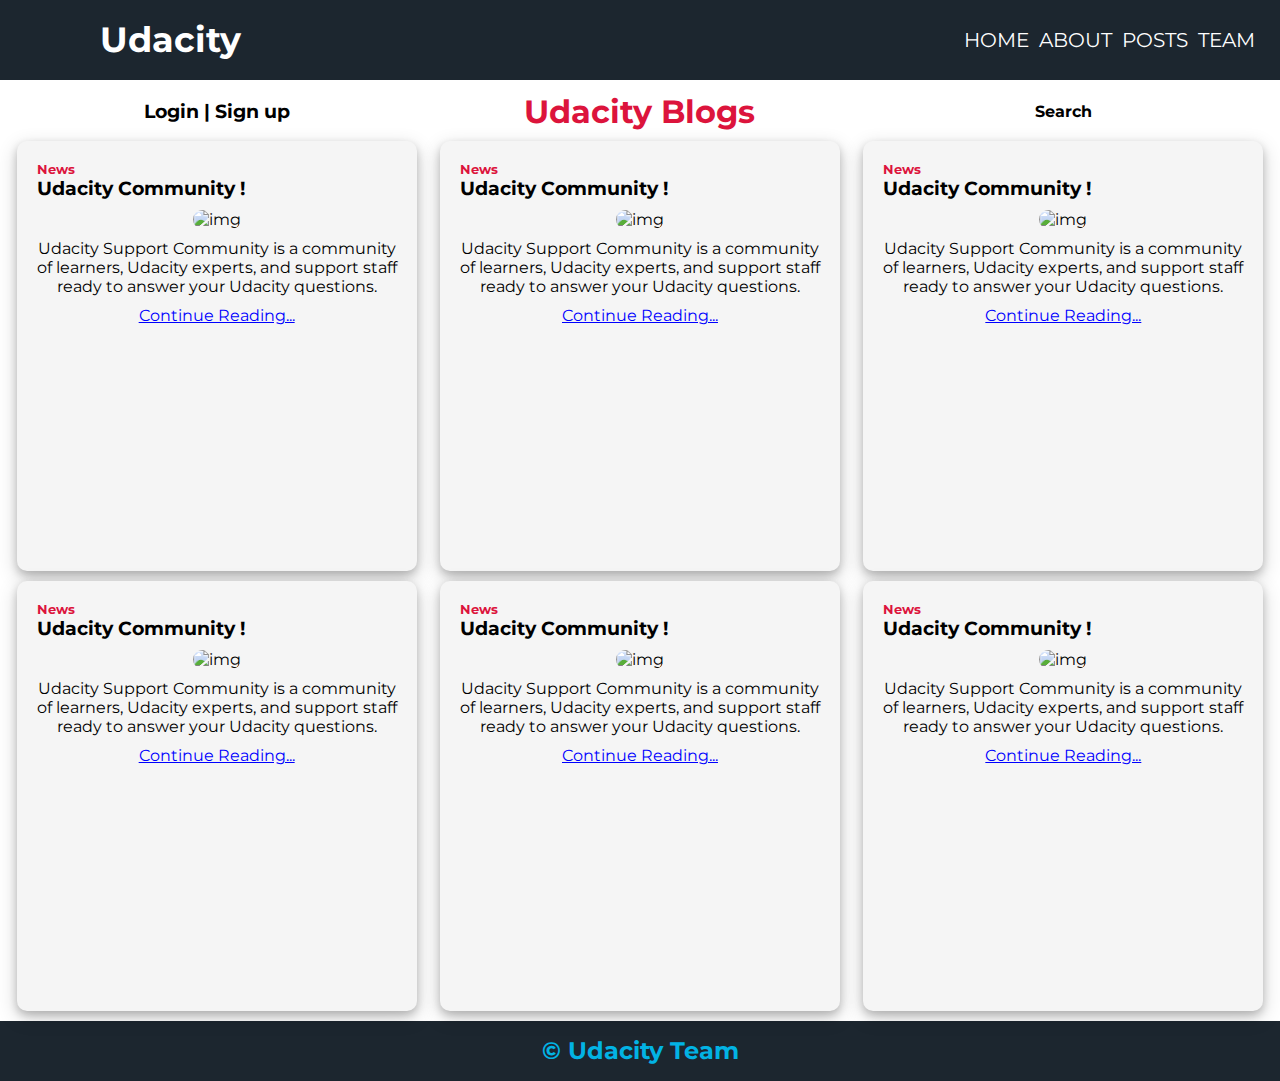
==== index.html @ 1bc21161 "udacity mentor" ====
<!DOCTYPE html>
<html lang="en">
  <head>
    <meta charset="UTF-8" />
    <meta http-equiv="X-UA-Compatible" content="IE=edge" />
    <meta name="viewport" content="width=device-width, initial-scale=1.0" />
    <title>Blog Project</title>
    <!--======= Here we will add our css file to project =========== -->
    <link rel="stylesheet" href="./assets/css/index.css" />
  </head>
  <body>
    <!--=============== Start of Navigation Bar ==================== -->
    <nav>
      <input type="checkbox" id="check" checked="checked" />

      <label for="check" class="checkbtn">
        <i>=</i>
      </label>
      <label class="logo">Udacity</label>
      <ul>
        <li><a class="active" href="#">Home</a></li>
        <li><a href="#">About</a></li>
        <li><a href="#">Posts</a></li>
        <li><a href="#">Team</a></li>
      </ul>
    </nav>

    <!--=============== End of Navigation Bar ==================== -->

    <!--================== Start of Body ==========================-->
    <div class="container">
      <div class="login">
        <h3>Login | Sign up</h3>
      </div>
      <div class="title"><h1>Udacity Blogs</h1></div>
      <div class="search">
        <h4>Search</h4>
      </div>
      <!-- Blog Item -->
      <div class="card">
        <h5>News</h5>
        <h3>Udacity Community !</h3>
        <img
          class="img"
          src="https://www.udacity.com/blog/wp-content/uploads/2018/05/GoogleScholarshipsMixerGroup.png"
          alt="img"
        />
        <p>
          Udacity Support Community is a community of learners, Udacity experts,
          and support staff ready to answer your Udacity questions.
        </p>
        <a href="post.html" class="tag">Continue Reading...</a>
      </div>
      <!-- Blog Item -->
      <!-- Blog Item -->
      <div class="card">
        <h5>News</h5>
        <h3>Udacity Community !</h3>
        <img
          class="img"
          src="https://www.udacity.com/blog/wp-content/uploads/2018/05/GoogleScholarshipsMixerGroup.png"
          alt="img"
        />
        <p>
          Udacity Support Community is a community of learners, Udacity experts,
          and support staff ready to answer your Udacity questions.
        </p>
        <a href="post.html" class="tag">Continue Reading...</a>
      </div>
      <!-- Blog Item -->
      <!-- Blog Item -->
      <div class="card">
        <h5>News</h5>
        <h3>Udacity Community !</h3>
        <img
          class="img"
          src="https://www.udacity.com/blog/wp-content/uploads/2018/05/GoogleScholarshipsMixerGroup.png"
          alt="img"
        />
        <p>
          Udacity Support Community is a community of learners, Udacity experts,
          and support staff ready to answer your Udacity questions.
        </p>
        <a href="post.html" class="tag">Continue Reading...</a>
      </div>
      <!-- Blog Item -->
      <!-- Blog Item -->
      <div class="card">
        <h5>News</h5>
        <h3>Udacity Community !</h3>
        <img
          class="img"
          src="https://www.udacity.com/blog/wp-content/uploads/2018/05/GoogleScholarshipsMixerGroup.png"
          alt="img"
        />
        <p>
          Udacity Support Community is a community of learners, Udacity experts,
          and support staff ready to answer your Udacity questions.
        </p>
        <a href="post.html" class="tag">Continue Reading...</a>
      </div>
      <!-- Blog Item -->
      <!-- Blog Item -->
      <div class="card">
        <h5>News</h5>
        <h3>Udacity Community !</h3>
        <img
          class="img"
          src="https://www.udacity.com/blog/wp-content/uploads/2018/05/GoogleScholarshipsMixerGroup.png"
          alt="img"
        />
        <p>
          Udacity Support Community is a community of learners, Udacity experts,
          and support staff ready to answer your Udacity questions.
        </p>
        <a href="post.html" class="tag">Continue Reading...</a>
      </div>
      <!-- Blog Item -->
      <!-- Blog Item -->
      <div class="card">
        <h5>News</h5>
        <h3>Udacity Community !</h3>
        <img
          class="img"
          src="https://www.udacity.com/blog/wp-content/uploads/2018/05/GoogleScholarshipsMixerGroup.png"
          alt="img"
        />
        <p>
          Udacity Support Community is a community of learners, Udacity experts,
          and support staff ready to answer your Udacity questions.
        </p>
        <a href="post.html" class="tag">Continue Reading...</a>
      </div>
      <!-- Blog Item -->
      
    </div>

    <!--================== End of Body ==========================-->


    <!--================== Start of Footer ==========================-->
    <div class="footer">
        <h2> Udacity Team</h2>
    </div>



    <!--================== End of Footer ==========================-->
  </body>
</html>
---- assets/css/index.css ----
/* ============ First we have to add some configuration for all styling   ============ */
/*
If we use star (*) to select that  mean we're selecting all the elements to add this styling
note: we can override to this global styling
*/

/*========== Here import our global font ================= */
@import url("https://fonts.googleapis.com/css2?family=Montserrat:wght@300;400;700&display=swap");

/*============= My Variables ================ */
:root{
    --navBarColor:#1C262F;
    --udacityColor:#02B3E4;
    --cardColor : rgb(245, 245, 245);

}

* {
  box-sizing: border-box;
  margin: 0;
  padding: 0;
  list-style: none;
  text-decoration: none;
  font-family: "Montserrat", sans-serif;
}

/*======== Start of Navbar =========== */

nav {
  background-color:var(--navBarColor);
  height: 80px;
  width: 100%;
}
label.logo {
  color: white;
  font-size: 35px;
  line-height: 80px;
  padding: 0 100px;
  font-weight: bold;
}
nav ul {
  display: flex;
  float: right;
  margin-right: 20px;
}
nav ul li {
  margin: 0 5px;
  line-height: 80px;
}

nav ul li a {
  color: white;
  font-size: 20px;
  text-transform: uppercase;
}

a:hover {
  color: crimson;
  transition: 0.5s;
}

.checkbtn{
    font-size: 30px;
    color: white;
    float: right;
    line-height: 80px;
    margin-right: 40px;
    cursor: pointer;
    display: none;
}
#check{
    display: none;

}

/*======== End of Navbar =========== */

/*=================== Start of Body ================== */
.container{
    display: grid;
    grid:  'login title search'
           'card card card'
           'footer footer footer'
    ;

    width: 100%;
    grid-gap: 10px;
    grid-template-columns: repeat(3,1fr);
    padding: 10px;
    text-align: center;
    justify-items: center;
    align-items: center;
}

.login{
    grid-area: login;

}
.title{
    color: crimson;
    grid-area: title;
}

.search{
    grid-area: search;


}

.card{
    width: 400px;
    height: 430px;
    padding: 20px;
    background-color: var(--cardColor);
    border-radius: 10px;
    box-shadow: 0 4px 8px 0 rgba(0, 0, 0, 0.2), 0 6px 20px 0 rgba(0, 0, 0, 0.19);
}
.card h3{
text-align: start;
}
.card h5{
    color:crimson;
    text-align: left;
    font-weight: bold;
}
.img{
    margin-top: 10px;
    width: 100%;
   border-radius: 10px;
}
P{
    margin-top: 10px;
    margin-bottom: 10px;
}
.tag{
    color: blue;
    text-decoration: underline;
}








/*=================== End of Body ================== */


/*================= Start of Footer ================= */
.footer{
    height: 60px;
    line-height: 60px;
    width: 100%;
    background-color: var(--navBarColor);
    color: var(--udacityColor);
    text-align: center;
}  
.footer h2::before{
    content: '\00a9';
    
}

/*================= End of Footer ================= */



/*================ Responsive Code ================ */
@media (max-width:952px) {
    label.logo{
        font-size: 30px;
        padding-left: 50px;
    }
    nav ul li a{
        font-size: 16px;
    }
    .container{
        grid:  'login'
         'title' 
         'search'
        'card'
        'footer'
 ;
        grid-template-columns: repeat(1,1fr);

    }
    .card{
        width: 350px;
    }
}

@media (max-width:858px){
    .checkbtn{
        display: flex;
    }

    ul{
        position: fixed;
        width: 100%;
        height: 100vh;
        background:#2c3e50 ;
        top: 80px;
        left:-100%;
        text-align: center;
        display: flex;
        flex-direction: column;
        transition: all 0.5s;
    }
    nav ul li{
        display: block;
        margin: 50px 0;
        line-height: 30px;
    }
    nav ul li a{
        font-size: 20px;
    }
    #check:checked ~ ul{
        left: 0;
    }

  
   
    
}
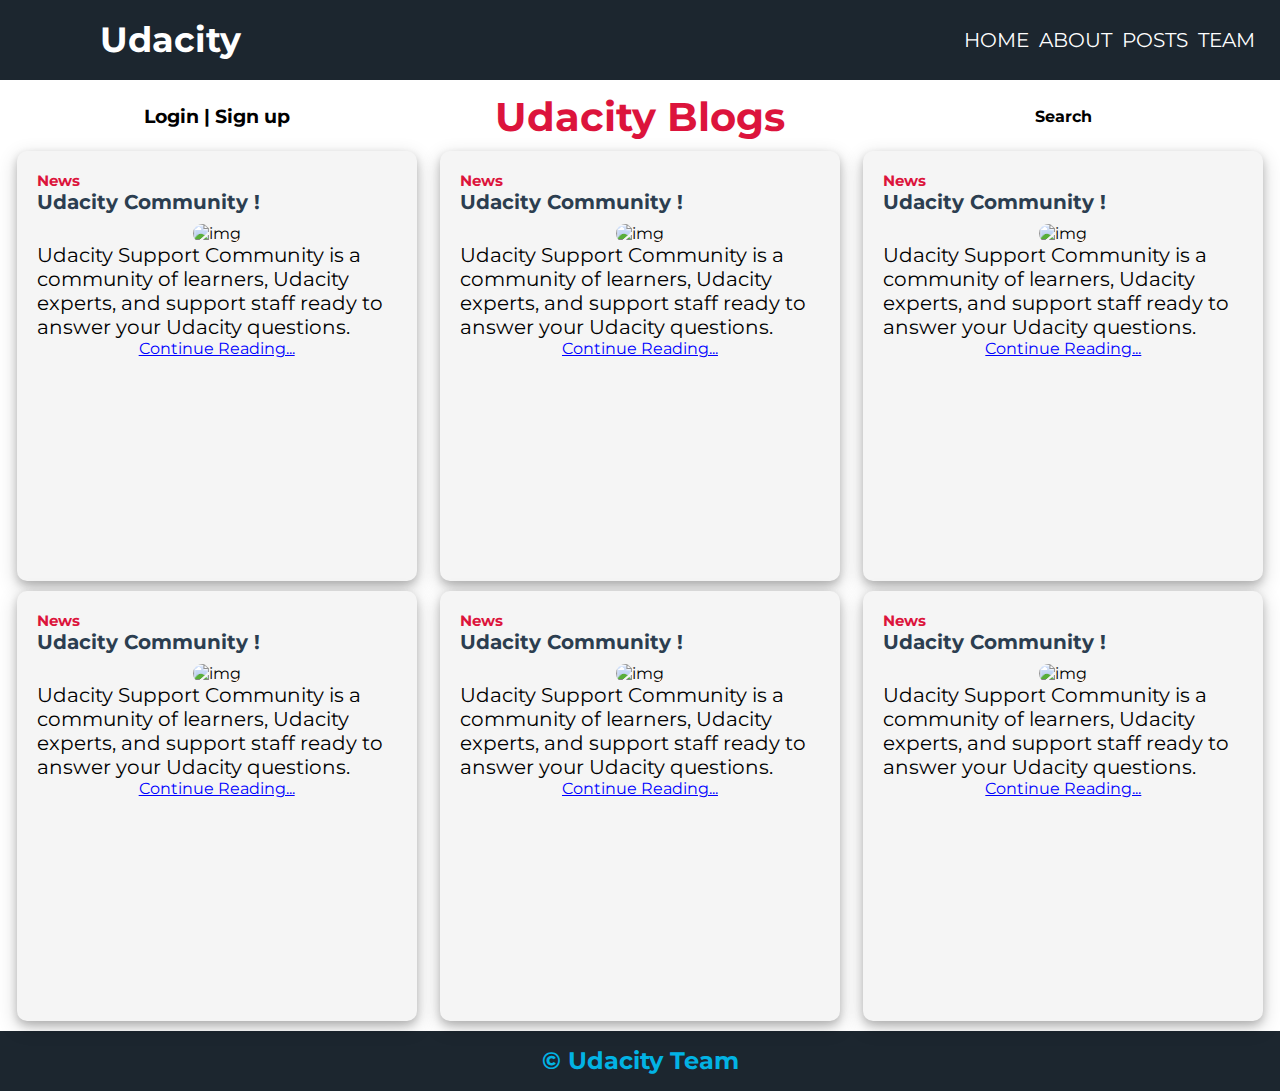
==== commit 754eea5f: "update" ====
--- a/index.html
+++ b/index.html
@@ -1,17 +1,17 @@
 <!DOCTYPE html>
 <html lang="en">
   <head>
-    <meta charset="UTF-8" />
-    <meta http-equiv="X-UA-Compatible" content="IE=edge" />
-    <meta name="viewport" content="width=device-width, initial-scale=1.0" />
+    <meta charset="UTF-8" >
+    <meta http-equiv="X-UA-Compatible" content="IE=edge" >
+    <meta name="viewport" content="width=device-width, initial-scale=1.0" >
     <title>Blog Project</title>
     <!--======= Here we will add our css file to project =========== -->
-    <link rel="stylesheet" href="./assets/css/index.css" />
+    <link rel="stylesheet" href="./assets/css/home.css" >
   </head>
   <body>
     <!--=============== Start of Navigation Bar ==================== -->
     <nav>
-      <input type="checkbox" id="check" checked="checked" />
+      <input type="checkbox" id="check" checked="checked" >
 
       <label for="check" class="checkbtn">
         <i>=</i>
@@ -44,7 +44,7 @@
           class="img"
           src="https://www.udacity.com/blog/wp-content/uploads/2018/05/GoogleScholarshipsMixerGroup.png"
           alt="img"
-        />
+        >
         <p>
           Udacity Support Community is a community of learners, Udacity experts,
           and support staff ready to answer your Udacity questions.
@@ -60,7 +60,7 @@
           class="img"
           src="https://www.udacity.com/blog/wp-content/uploads/2018/05/GoogleScholarshipsMixerGroup.png"
           alt="img"
-        />
+        >
         <p>
           Udacity Support Community is a community of learners, Udacity experts,
           and support staff ready to answer your Udacity questions.
@@ -76,7 +76,7 @@
           class="img"
           src="https://www.udacity.com/blog/wp-content/uploads/2018/05/GoogleScholarshipsMixerGroup.png"
           alt="img"
-        />
+        >
         <p>
           Udacity Support Community is a community of learners, Udacity experts,
           and support staff ready to answer your Udacity questions.
@@ -92,7 +92,7 @@
           class="img"
           src="https://www.udacity.com/blog/wp-content/uploads/2018/05/GoogleScholarshipsMixerGroup.png"
           alt="img"
-        />
+        >
         <p>
           Udacity Support Community is a community of learners, Udacity experts,
           and support staff ready to answer your Udacity questions.
@@ -108,7 +108,7 @@
           class="img"
           src="https://www.udacity.com/blog/wp-content/uploads/2018/05/GoogleScholarshipsMixerGroup.png"
           alt="img"
-        />
+        >
         <p>
           Udacity Support Community is a community of learners, Udacity experts,
           and support staff ready to answer your Udacity questions.
@@ -124,7 +124,7 @@
           class="img"
           src="https://www.udacity.com/blog/wp-content/uploads/2018/05/GoogleScholarshipsMixerGroup.png"
           alt="img"
-        />
+        >
         <p>
           Udacity Support Community is a community of learners, Udacity experts,
           and support staff ready to answer your Udacity questions.
--- a/assets/css/home.css
+++ b/assets/css/home.css
@@ -0,0 +1,221 @@
+/* ============ First we have to add some configuration for all styling   ============ */
+/*
+If we use star (*) to select that  mean we're selecting all the elements to add this styling
+note: we can override to this global styling
+*/
+
+@import url("./index.css");
+/*============= My Variables ================ */
+:root{
+    --navBarColor:#1C262F;
+    --udacityColor:#02B3E4;
+    --cardColor : rgb(245, 245, 245);
+
+}
+
+
+
+/*======== Start of Navbar =========== */
+
+nav {
+  background-color:var(--navBarColor);
+  height: 80px;
+  width: 100%;
+}
+label.logo {
+  color: white;
+  font-size: 35px;
+  line-height: 80px;
+  padding: 0 100px;
+  font-weight: bold;
+}
+nav ul {
+  display: flex;
+  float: right;
+  margin-right: 20px;
+}
+nav ul li {
+  margin: 0 5px;
+  line-height: 80px;
+}
+
+nav ul li a {
+  color: white;
+  font-size: 20px;
+  text-transform: uppercase;
+}
+
+a:hover {
+  color: crimson;
+  transition: 0.5s;
+}
+
+.checkbtn{
+    font-size: 30px;
+    color: white;
+    float: right;
+    line-height: 80px;
+    margin-right: 40px;
+    cursor: pointer;
+    display: none;
+}
+#check{
+    display: none;
+
+}
+
+/*======== End of Navbar =========== */
+
+/*=================== Start of Body ================== */
+.container{
+    display: grid;
+    grid:  'login title search'
+           'card card card'
+           'footer footer footer'
+    ;
+
+    width: 100%;
+    grid-gap: 10px;
+    grid-template-columns: repeat(3,1fr);
+    padding: 10px;
+    text-align: center;
+    justify-items: center;
+    align-items: center;
+}
+
+.login{
+    grid-area: login;
+
+}
+.title{
+    color: crimson;
+    font-size:20px ;
+    grid-area: title;
+}
+
+.search{
+    grid-area: search;
+
+
+}
+
+.card{
+    width: 400px;
+    height: 430px;
+    padding: 20px;
+    background-color: var(--cardColor);
+    border-radius: 10px;
+    box-shadow: 0 4px 8px 0 rgba(0, 0, 0, 0.2), 0 6px 20px 0 rgba(0, 0, 0, 0.19);
+}
+.card h3{
+text-align: start;
+color: #2c3e50;
+font-size: 20px;
+}
+.card h5{
+    font-size: 15px;
+    color:crimson;
+    text-align: left;
+    font-weight: bold;
+}
+.card p{
+    color: black;
+    text-align: start;
+    font-size: 20px;
+}
+.img{
+    margin-top: 10px;
+    width: 100%;
+   border-radius: 10px;
+}
+
+.tag{
+    color: blue;
+    text-decoration: underline;
+}
+
+
+
+
+
+
+
+
+/*=================== End of Body ================== */
+
+
+/*================= Start of Footer ================= */
+.footer{
+    height: 60px;
+    line-height: 60px;
+    width: 100%;
+    background-color: var(--navBarColor);
+    color: var(--udacityColor);
+    text-align: center;
+}  
+.footer h2::before{
+    content: '\00a9';
+    
+}
+
+/*================= End of Footer ================= */
+
+
+
+/*================ Responsive Code ================ */
+@media (max-width:952px) {
+    label.logo{
+        font-size: 30px;
+        padding-left: 50px;
+    }
+    nav ul li a{
+        font-size: 16px;
+    }
+    .container{
+        grid:  'login'
+         'title' 
+         'search'
+        'card'
+        'footer'
+ ;
+        grid-template-columns: repeat(1,1fr);
+
+    }
+    .card{
+        width: 350px;
+    }
+}
+
+@media (max-width:858px){
+    .checkbtn{
+        display: flex;
+    }
+
+    ul{
+        position: fixed;
+        width: 100%;
+        height: 100vh;
+        background:#2c3e50 ;
+        top: 80px;
+        left:-100%;
+        text-align: center;
+        display: flex;
+        flex-direction: column;
+        transition: all 0.5s;
+    }
+    nav ul li{
+        display: block;
+        margin: 50px 0;
+        line-height: 30px;
+    }
+    nav ul li a{
+        font-size: 20px;
+    }
+    #check:checked ~ ul{
+        left: 0;
+    }
+
+  
+   
+    
+}